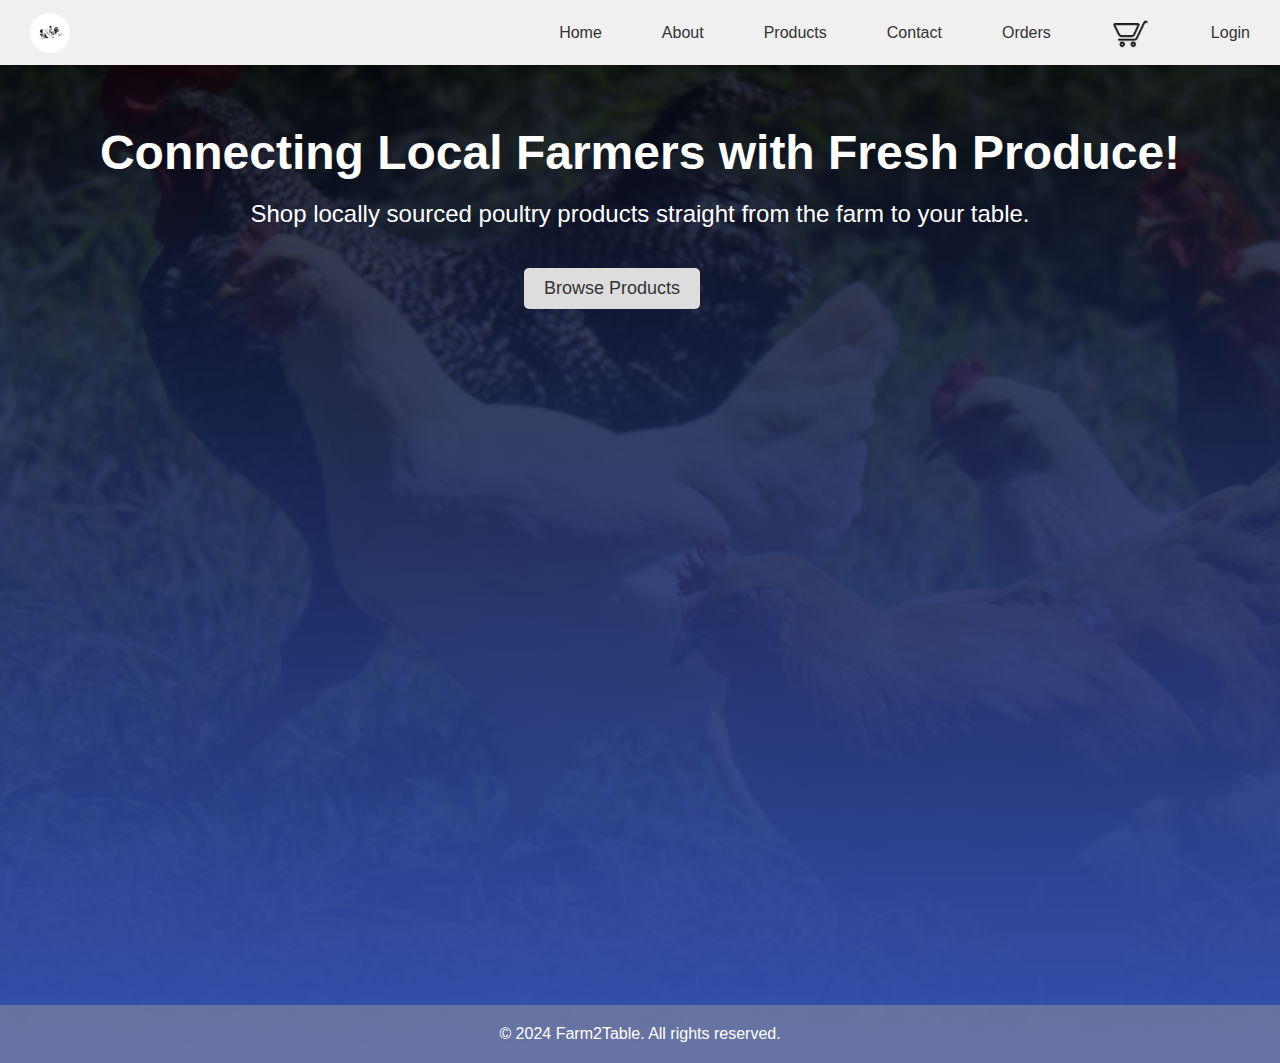
==== public/index.html @ fe15d4e5 "PLP Final project" ====
<!-- index.html -->
<!DOCTYPE html>
<html lang="en">
<head>
    <meta charset="UTF-8">
    <meta name="viewport" content="width=device-width, initial-scale=1.0">
    <title>Farm2Table</title>
     <link rel="icon" type="image/x-icon" href="./images/Farm2Table.png">
    <link rel="stylesheet" href="./styles/general.css">
</head>
<body>
    
        <nav>

            <ul class="sidebar">
                <li onclick="hideSidebar()"><a href="#"><img src="./images/close_24dp_FILL0_wght400_GRAD0_opsz24.svg" alt=""></a></li>
                <li><a href="index.html">Home</a></li>
                <li><a href="about.html">About</a></li>
                <li><a href="products.html">Products</a></li>
                <li><a href="contact.html">Contact</a></li>
                <li><a href="orders.html">Orders</a></li>
                <li>
                    <a href="orders.html" id="cart">
                        <img src="./images/cart-icon.png" alt="">
                        <span class="cart-count"></span>
                    </a>
                </li>
                <li> <a href="login.html">Login</a></li>
            </ul>

            <ul>
                <li><a href="index.html" id="logo"><img src="./images/Farm2Table.png" alt=""></a></li>
                <li class="hideOnMobile"><a href="index.html">Home</a></li>
                <li class="hideOnMobile"><a href="about.html">About</a></li>
                <li class="hideOnMobile"><a href="products.html">Products</a></li>
                <li class="hideOnMobile"><a href="contact.html">Contact</a></li>
                <li class="hideOnMobile"><a href="orders.html">Orders</a></li>
                <li class="hideOnMobile">
                    <a href="orders.html" id="cart">
                        <img src="./images/cart-icon.png" alt="">
                        <span class="cart-count"></span>
                    </a>
                </li>
                <li class="hideOnMobile"> <a href="login.html">Login</a></li>
                <li onclick="showSidebar()" class="menu-btn"><a href="#"><img src="./images/menu_24dp_FILL0_wght400_GRAD0_opsz24.svg" alt=""></a></li>
            </ul>
           
        </nav>
 

    <main>
        <section id="hero">
            <div class="container">
                <h1>Connecting Local Farmers with Fresh Produce!</h1>
                <p>Shop locally sourced poultry products straight from the farm to your table.</p>
            </div>
            <div class="browse-products">
                <a href="products.html"><button>Browse Products</button></a>
            </div>
    </main>

    <footer>
        <div class="container">
            <p>&copy; 2024 Farm2Table. All rights reserved.</p>
        </div>
    </footer>

    <!-- Login Modal -->
    <div id="login-modal" class="modal">
        <div class="modal-content">
            <span class="close-btn">&times;</span>
            <h2>Login</h2>
            <form id="login-form">
                <input type="email" placeholder="Email" required>
                <input type="password" placeholder="Password" required>
                <button type="submit">Login</button>
            </form>
        </div>
    </div>

    <script src="./scripts/index.js"></script>
    <script src="./scripts/sidebar.js"></script>
</body>
</html>
---- public/styles/general.css ----
* {
    margin: 0;
    padding: 0;
}

body {
    font-family: "Helvetica Neue", Helvetica, Arial, sans-serif;
    height: 100hv;
    background-image: linear-gradient(rgba(0,0,0, 0.8), #3551b2),url(../images/chicken.png);
    background-repeat: no-repeat;
    background-size: cover;
}

nav {
    width: 100%;
    position: relative;
    background-color: #f0f0f0;
    box-shadow: 3px 3px 5px rgba(0,0,0, 0.1);
}

nav ul {
    height: 65px;
    width: 100%;
    display: flex;
    list-style: none;
    justify-content: flex-end;
    align-items: center;
}

nav li {
    height: 50px;
    
}

nav a{
    text-decoration: none;
    height: 100%;
    padding: 0 30px;
    display: flex;
    align-items: center;
    color: #333;
}

nav li:first-child {
    margin-right: auto;
}

nav li #logo img {
    width: 40px;
    border-radius: 20px;
}

nav li #cart img {
    width: 40px;
    border-radius: 20px;
}

nav a:hover{
    background-color: #fff;
}

.menu-btn{
    display: none;
}

.sidebar {
    position: fixed;
    top: 0;
    right: 0;
    display: none;
    flex-direction: column;
    justify-content: flex-start;
    align-items: flex-start;
    z-index: 1000;
    background-color: rgba(255, 255, 255, 0.2);
    backdrop-filter: blur(10px);
    box-shadow: -10px 0 10px rgba(0, 0, 0, 0.1);
    width: 100px;
    height: 100vh;
}

.sidebar li {
    width: 100%;
}

.sidebar a {
    width: 100%;
}

@media (max-width: 800px){
    body{
        background-image: 100%;
    }
}

@media (max-width: 800px) {
    .hideOnMobile{
        display: none;
    }

    .menu-btn {
        display: block;
    }
}

@media (max-width: 400px) {
    .sidebar{
        width: 100%;
    }
}

main {
    padding-top: 40px;
    flex: 1;
}

#hero {
    height: 100vh;
    color: #fff;
    text-align: center;
}

#about {
    height: 100vh;
    color: #fff;
    text-align: left;
    font-size: 20px;
    line-height: 2em;
}

#about h2 {
    margin-bottom: 1em;
    text-align: center;
    font-size: 48px;
}

#hero h1 {
    font-size: 48px;
    margin-bottom: 20px;
}

#hero p {
    font-size: 24px;
    margin-bottom: 20px;
}


.container {
    max-width: 1200px;
    margin: 0 auto;
    padding: 20px;
}

.browse-products, .meet-farmers {
    margin-left: 40%;
    width: 200px;
}

.browse-products button, .meet-farmers button{
    width: 1fr;
    background-color: #ddd;
    color: #333;
    border: none;
    padding: 10px 20px;
    border-radius: 5px;
    cursor: pointer;
    font-size: 18px;
    transition: 0.3s;
}    

.browse-products button:hover, .meet-farmers button:hover{
    background: linear-gradient(11deg, #c83852, #b44092 50%, #6a5fc1);
    color: #fff;
    
}

footer {
    background-color: rgba(153, 151, 151, 0.5);
    color: #fff;
    text-align: center;
    position: relative;
    margin-bottom: 0;
    width: 100%;
    box-shadow: 2px 0 0 0 rgba(0,0,0,0.5);
}

.modal {
    display: none; 
    position: fixed; 
    z-index: 1; 
    left: 0;
    top: 0;
    width: 100%; 
    height: 100%; 
    overflow: auto; 
    background-color: rgba(0,0,0,0.4);
}

.modal-content {
    background-color: white;
    margin: 15% auto;
    padding: 20px;
    border: 1px solid #888;
    width: 80%;
    max-width: 400px;
    border-radius: 10px;
}
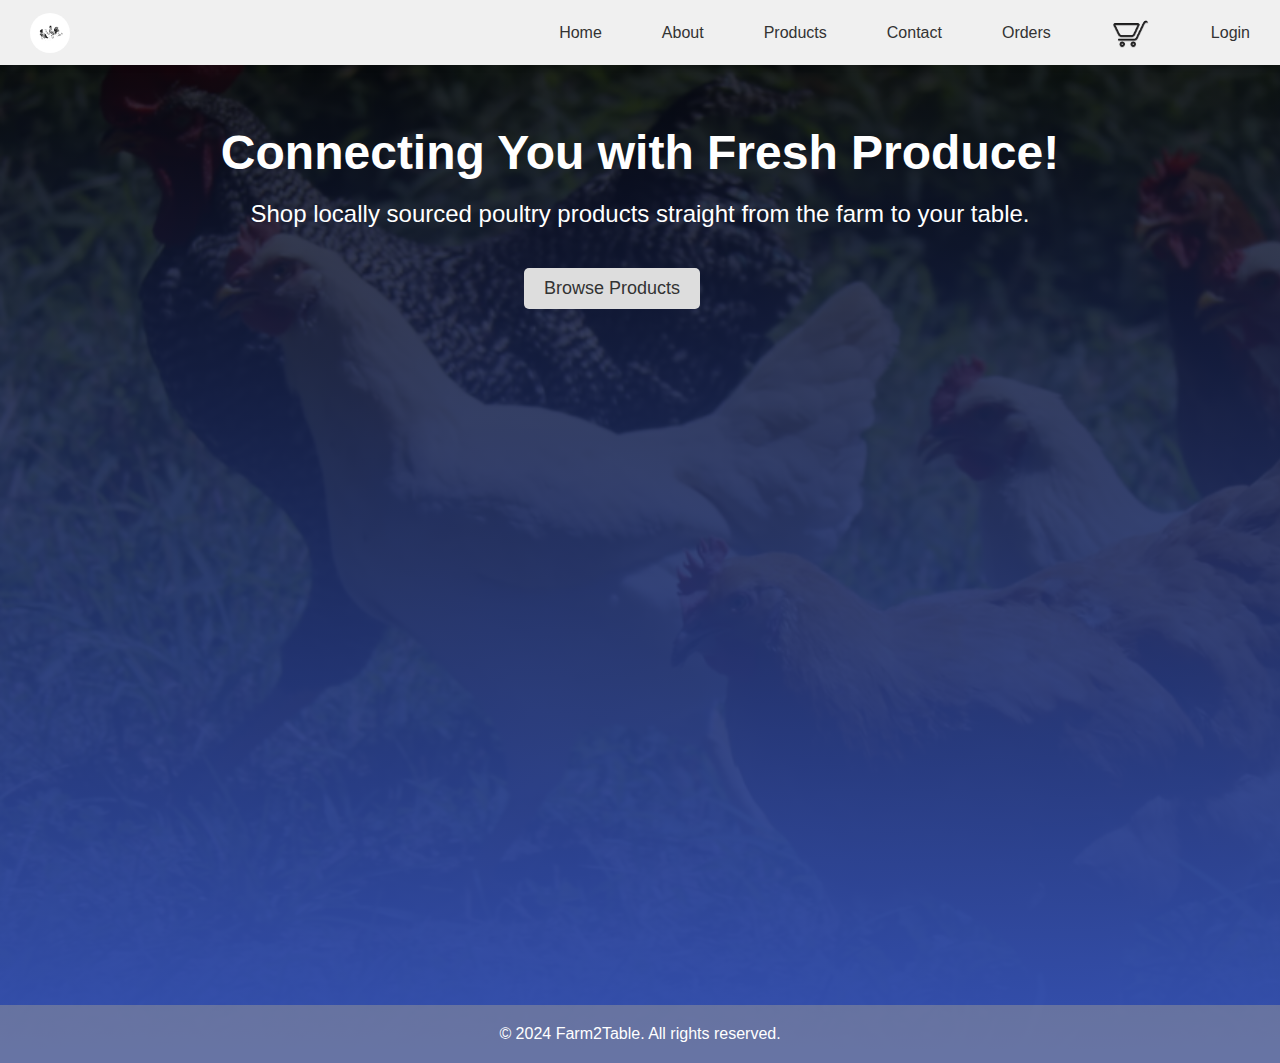
==== commit f4bc13a5: "plp final project" ====
--- a/public/index.html
+++ b/public/index.html
@@ -51,7 +51,7 @@
     <main>
         <section id="hero">
             <div class="container">
-                <h1>Connecting Local Farmers with Fresh Produce!</h1>
+                <h1>Connecting You with Fresh Produce!</h1>
                 <p>Shop locally sourced poultry products straight from the farm to your table.</p>
             </div>
             <div class="browse-products">
--- a/public/styles/general.css
+++ b/public/styles/general.css
@@ -3,12 +3,19 @@
     padding: 0;
 }
 
+html {
+    min-height: 100%;
+
+}
+
 body {
     font-family: "Helvetica Neue", Helvetica, Arial, sans-serif;
-    height: 100hv;
+    min-height: 100%;
     background-image: linear-gradient(rgba(0,0,0, 0.8), #3551b2),url(../images/chicken.png);
     background-repeat: no-repeat;
     background-size: cover;
+    display: flex;
+    flex-direction: column;
 }
 
 nav {
@@ -89,6 +96,14 @@
 
 @media (max-width: 800px){
     body{
+        width: 100%;
+        background-image: 100%;
+    }
+}
+
+@media (max-width: 400px){
+    body{
+        width: 100%;
         background-image: 100%;
     }
 }
@@ -178,8 +193,8 @@
     background-color: rgba(153, 151, 151, 0.5);
     color: #fff;
     text-align: center;
-    position: relative;
-    margin-bottom: 0;
+    /* position: relative; */
+    margin-top: auto;
     width: 100%;
     box-shadow: 2px 0 0 0 rgba(0,0,0,0.5);
 }
